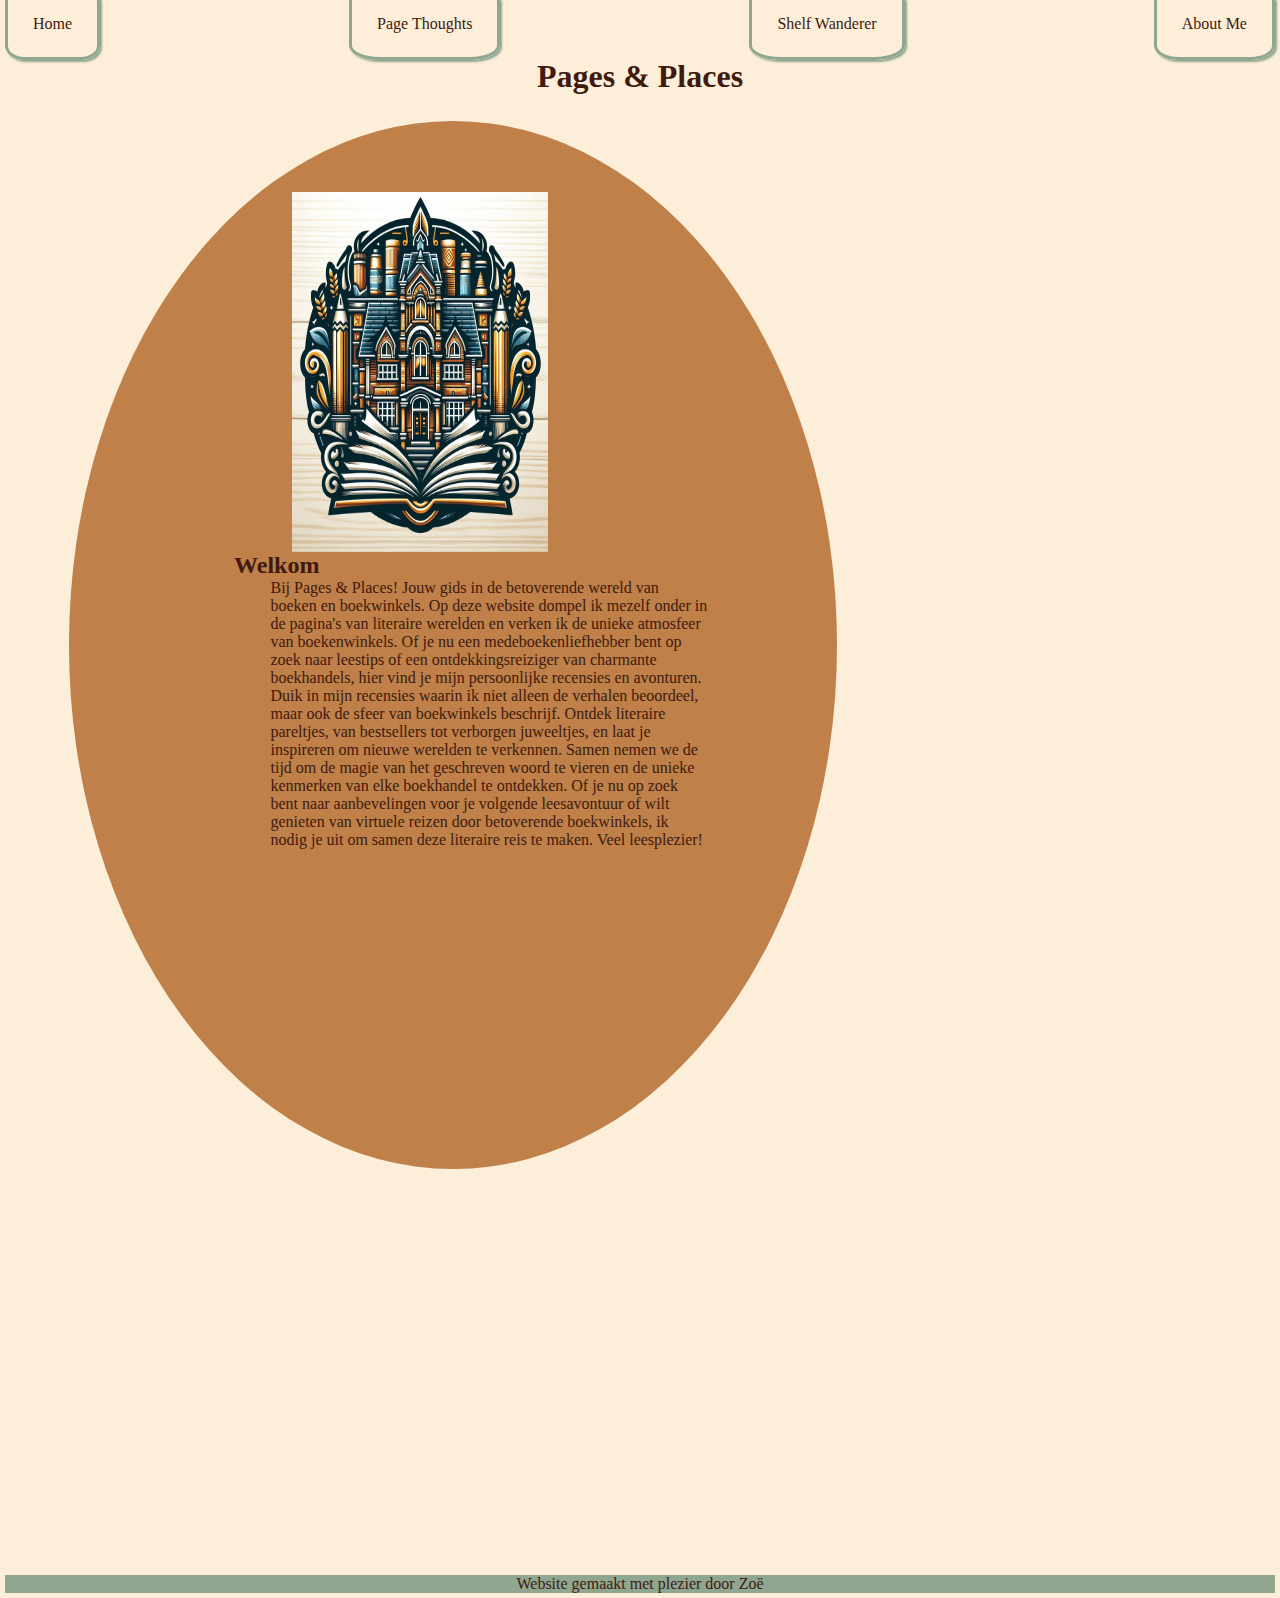
==== index.html @ fd738a2d "aanpassingen" ====
<!DOCTYPE html>
<html lang="nl">
<head>
    <meta charset="UTF-8">
    <meta name="viewport" content="width=device-width, initial-scale=1.0">
    <title>Pages&Places</title>
    <link rel="stylesheet" href="style.css">
</head>

<body>
    <header>
        <nav>
            <ul>
                <li><a href="index.html">Home</a></li> 
                <li><a href="page-thoughts.html">Page Thoughts</a></li>
                <li><a href="shelf-wanderer.html">Shelf Wanderer</a></li>
                <li><a href="about-me.html">About Me</a></li>
            </ul>
        </nav>
    </header>
    <main>
        <h1>Pages & Places</h1>
        <section>
            <div class="homepagina">
                <img src="images/logo-van-website.jpg" alt="Een opengeslagen boek met daarin een groot oud gebouw"> <!--bron van de foto is:binge image creator-->
                <h2>Welkom</h2>
                <p>Bij Pages & Places! Jouw gids in de betoverende wereld van boeken en boekwinkels. Op deze website dompel ik mezelf onder in de pagina's van literaire werelden en verken ik de unieke atmosfeer van boekenwinkels. Of je nu een medeboekenliefhebber bent op zoek naar leestips of een ontdekkingsreiziger van charmante boekhandels, hier vind je mijn persoonlijke recensies en avonturen.
                    Duik in mijn recensies waarin ik niet alleen de verhalen beoordeel, maar ook de sfeer van boekwinkels beschrijf. Ontdek literaire pareltjes, van bestsellers tot verborgen juweeltjes, en laat je inspireren om nieuwe werelden te verkennen.
                    Samen nemen we de tijd om de magie van het geschreven woord te vieren en de unieke kenmerken van elke boekhandel te ontdekken. Of je nu op zoek bent naar aanbevelingen voor je volgende leesavontuur of wilt genieten van virtuele reizen door betoverende boekwinkels, ik nodig je uit om samen deze literaire reis te maken. Veel leesplezier!
                </p> <!--bron van de tekst is: https://chat.openai.com-->
            </div>
        </section>
    </main>
 <footer>
        <p>Website gemaakt met plezier door Zoë</p>
    </footer>

</body>
</html>
---- style.css ----
* {
    margin: 0;
    padding: 0;
    box-sizing: border-box;
}


body {
    background: #fceed8;
    color: #401A0D;
    font-family: american typewriter;
    font-size: medium;
    border: 5px blue;
    padding: 5px;
    margin-top: 10px;
    border-radius: 100px;
}

h1 {
    display: flex;
    justify-content: center;
    border-radius: 15px;
    color: #401A0D;
    margin-top: 2%;
    background: #fceed8;
}
img {
    max-width: 100%;
}

li {
    color: #401A0D;
}

nav ul {
    display: flex;
    color: #BF8049;
    border-radius: 25%;
    flex-direction: row;
    justify-content: space-between;
}

nav ul li {
    background-color: #f4debbc9;
    color: #401A0D;
    list-style-type: none;
}

nav li img {
    width: 150px;
    height: 150px;
}

nav a {
    border: solid #8FA690;
    background-color: #fceed8;
    border-radius: 20%;
    padding: 25px;
    transition: background-color 350ms ease; /*notitie*/
    box-shadow: 2px 2px 2px #8FA690;
    list-style-type: none;
    text-decoration: none;
    color: #401A0D;
}

nav a:hover {
    background-color: #8FA690;
}

main img {
    width: 400px;
    height: 500px;
}

footer {
    background-color: #8FA690;
    color: #401A0D;
    display: flex;
    justify-content: center;
    margin-top: 30%;
}

head title {
    text-align: center;
}

main img {
    background-color: white;
    display: flex;
    justify-content: space-around;
}

section {
    background: #fceed8;
    border: 10px black;
    display: flex;
    justify-content: space-between;
}

section div {
    padding: 20px;
    width: 60vw;
    margin-top: 2%;
    margin-inline: 3%;
    margin-bottom: 2%;
    border-radius: 25%;
}

.links {
    background: rgb(2, 2, 66);
    color: white;
    border-radius: 7%;
}

.rechts {
    background: rgba(215, 66, 66, 0.79);
    color: black;
    border-radius: 7%;
}

.mooie {
    background: rgba(128, 0, 128, 0.785);
    color: white;
    border-radius: 7%;
}

.vinterland {
    background: whitesmoke;
    color: black;
    border-radius: 7%;
}

.hpstone {
    background: lightgray;
    border-radius: 7%;
}

.muggenland {
    background: #b1cdb2;
    border-radius: 7%;
}

.volwassenwordenisoptioneel {
    background: rgb(242, 156, 147);
    border-radius: 7%;
}

.gonegirl {
    background: rgb(248, 121, 31);
    border-radius: 7%;
}

.grumpus {
    background: rgba(240, 43, 43, 0.805);
    border-radius: 7%;
    color: black;
}

.angstigemensen {
    background: rgb(82, 188, 249);
    border-radius: 7%;
}

.chamberofsecrets {
    background: rgba(6, 124, 6, 0.738);
    border-radius: 7%;
    color: black;
}

.genderswapped {
    background: rgb(195, 228, 249);
    border-radius: 7%;
}

.homepagina {
    flex-flow: wrap;
    align-items: center;
    justify-content: center;
    background-color: #BF8049;
    color: #401A0D;
    border-radius: 100%;
    margin-left: 5%;
    padding-bottom: 20em;   
}

.homepagina img {
    width: 20vw;
    height: 40vh;
    display: flex;
    align-items: center;
    margin-left: 28%;
    margin-top: 7%;
}

.homepagina p {
    margin-left: 25%;
    margin-right: 15%;
}

.homepagina h2 {
    margin-left: 20%;
}

.button {
    font-size: 1.1em;
    font-family: arial;
    color:  beige;
    padding: 0.5em;
    border: 2px solid  #401A0D;
    border-radius: 0.3em;
    text-decoration: none;
    background-color:  #401A0D;
    margin-left: 60px;
    transition: all 800ms ease; /* PROPERTY DURATION EFFECT */
}
  
.button:hover {
    background:  #F2E8C9;
    color:  #401A0D;
    border-color:  #F2E8C9;
    border-bottom-color:  #F2E8C9;
}
  
.coolman {
    display: flexbox; /*ik heb hier flexbox gebruikt zodat de tekst mooi in het blokje zou passen, met alleen flex ging de tekst uit de box*/
    background-color: #8FA690; /*kleur van het blokje*/
    padding: 60px; /*dit zorgt ervoor dat het bruine blokje om de tekst heen groter wordt*/
    margin-top: 7%;
}

.coolman h2 {
    margin-top: 20px;
    margin-left: 100px;
}

.coolman img {
    margin-right: 50px;
    margin-left: 120px;
}

.coolman p {
    margin-right: 200px;
    margin-left: 100px;
}

.openingtekst {
    display: flex;
    margin-top: 2%;
    margin-bottom: 8%;
}

.titelpaginawinkels {
    margin-top: 5%;
}

.de-kleine-titel {
    display: flex;
    justify-content: center;
    margin-bottom: 5%;
    margin-top: 5%;
}

.hatchards {
    color: whitesmoke;
    background: #401A0D;
    border: double;
    margin-bottom: 7%;
    margin-top: 7%;
}

.teksthatchards {
    margin-left: 100px;
    margin-right: 100px;
    margin-top: 5px;
    margin-bottom: 20px;
}

.fotohatchards {
    margin-left: 100px;
    margin-right: 100px;
    margin-top: 20px;
}

.titelhatchards {
    margin-left: 100px;
    margin-right: 100px;
    margin-top: 15px;
}
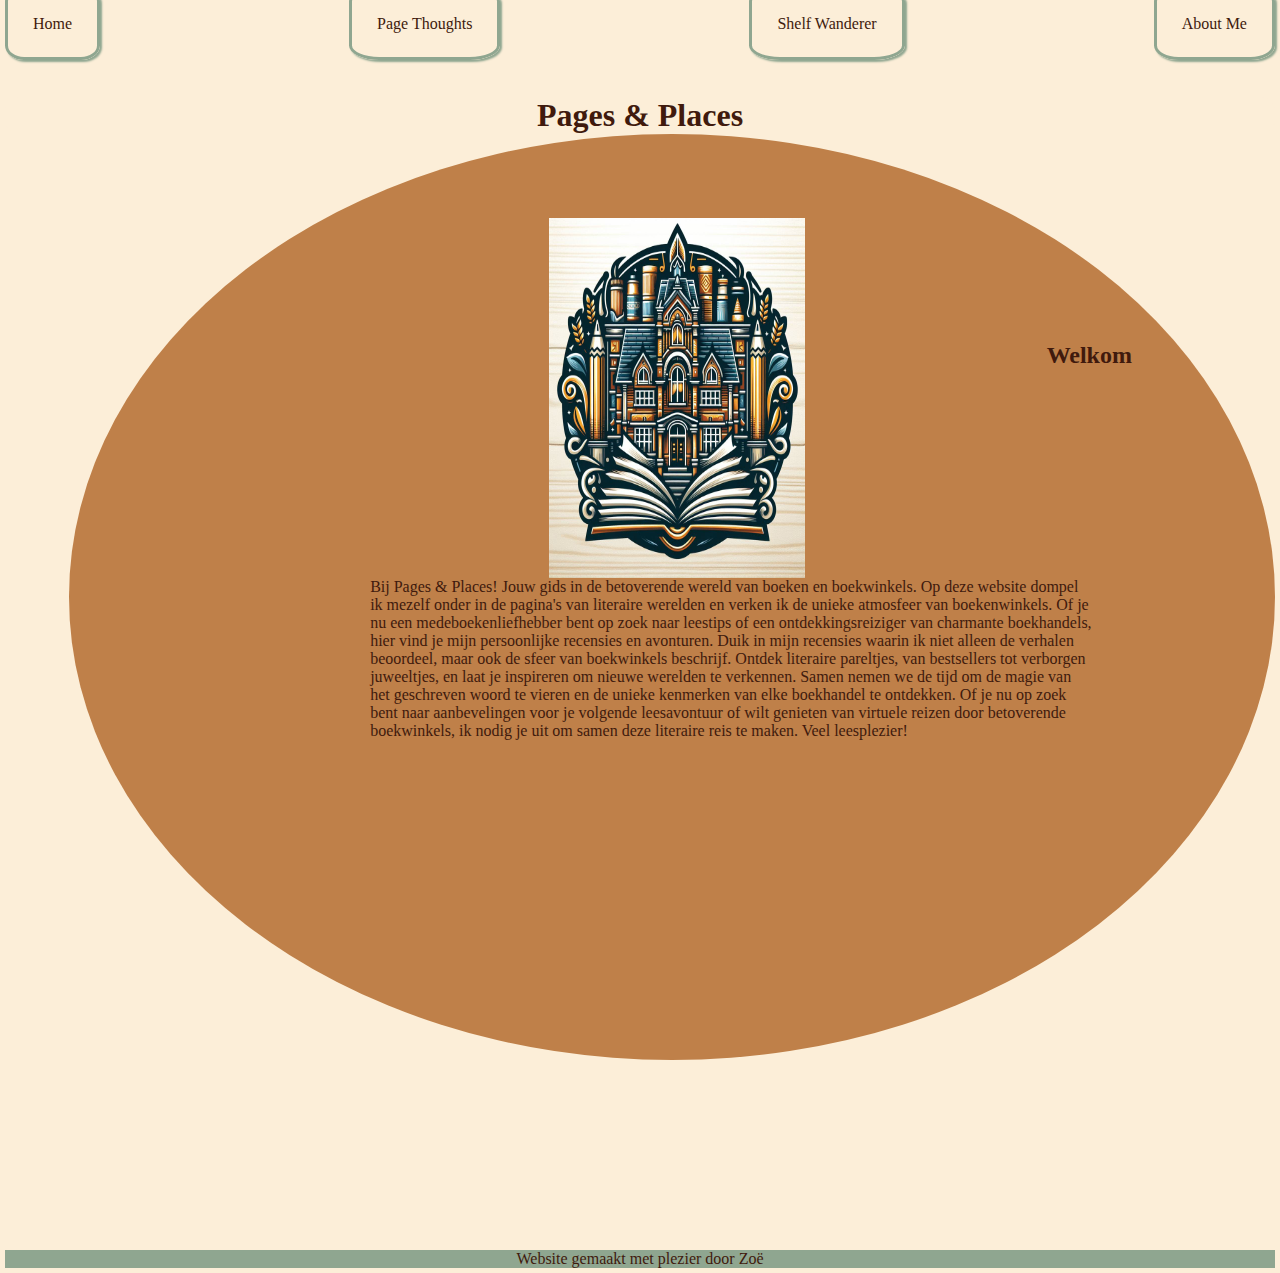
==== commit f276a821: "changes" ====
--- a/index.html
+++ b/index.html
@@ -27,11 +27,11 @@
                 <p>Bij Pages & Places! Jouw gids in de betoverende wereld van boeken en boekwinkels. Op deze website dompel ik mezelf onder in de pagina's van literaire werelden en verken ik de unieke atmosfeer van boekenwinkels. Of je nu een medeboekenliefhebber bent op zoek naar leestips of een ontdekkingsreiziger van charmante boekhandels, hier vind je mijn persoonlijke recensies en avonturen.
                     Duik in mijn recensies waarin ik niet alleen de verhalen beoordeel, maar ook de sfeer van boekwinkels beschrijf. Ontdek literaire pareltjes, van bestsellers tot verborgen juweeltjes, en laat je inspireren om nieuwe werelden te verkennen.
                     Samen nemen we de tijd om de magie van het geschreven woord te vieren en de unieke kenmerken van elke boekhandel te ontdekken. Of je nu op zoek bent naar aanbevelingen voor je volgende leesavontuur of wilt genieten van virtuele reizen door betoverende boekwinkels, ik nodig je uit om samen deze literaire reis te maken. Veel leesplezier!
-                </p> <!--bron van de tekst is: https://chat.openai.com-->
+                </p> <!--bron van de tekst is: https://chat.openai.com -->
             </div>
         </section>
     </main>
- <footer>
+    <footer>
         <p>Website gemaakt met plezier door Zoë</p>
     </footer>
 
--- a/style.css
+++ b/style.css
@@ -21,7 +21,7 @@
     justify-content: center;
     border-radius: 15px;
     color: #401A0D;
-    margin-top: 2%;
+    margin-top: 5%;
     background: #fceed8;
 }
 img {
@@ -77,7 +77,7 @@
     color: #401A0D;
     display: flex;
     justify-content: center;
-    margin-top: 30%;
+    margin-top: 15%;
 }
 
 head title {
@@ -93,19 +93,34 @@
 section {
     background: #fceed8;
     border: 10px black;
-    display: flex;
-    justify-content: space-between;
-}
-
-section div {
+}
+
+div section {
+    display: flex;
     padding: 20px;
-    width: 60vw;
+    width: 30vw;
     margin-top: 2%;
     margin-inline: 3%;
     margin-bottom: 2%;
     border-radius: 25%;
-}
-
+    flex-wrap: wrap;
+}
+
+div {
+    display: flex;
+    flex-wrap: nowrap;
+}
+
+div section img {
+    margin-top: 20px;
+    margin-bottom: 20px;
+}
+
+div section:nth-child(3) h2{
+    color: red;
+    margin-top: -20px;
+
+}
 .links {
     background: rgb(2, 2, 66);
     color: white;
@@ -222,7 +237,7 @@
 }
   
 .coolman {
-    display: flexbox; /*ik heb hier flexbox gebruikt zodat de tekst mooi in het blokje zou passen, met alleen flex ging de tekst uit de box*/
+    display: flex;
     background-color: #8FA690; /*kleur van het blokje*/
     padding: 60px; /*dit zorgt ervoor dat het bruine blokje om de tekst heen groter wordt*/
     margin-top: 7%;
@@ -249,13 +264,9 @@
     margin-bottom: 8%;
 }
 
-.titelpaginawinkels {
-    margin-top: 5%;
-}
-
 .de-kleine-titel {
     display: flex;
-    justify-content: center;
+    justify-content: flex-start;
     margin-bottom: 5%;
     margin-top: 5%;
 }
@@ -285,4 +296,19 @@
     margin-left: 100px;
     margin-right: 100px;
     margin-top: 15px;
+}
+
+.waterstones img {
+    width: 650px;
+}
+
+.zwolle img {
+    width: 900px;
+}
+
+.steden {
+    display: flex;
+    justify-content: center;
+    margin-top: 10%;
+    margin-bottom: 5%;
 }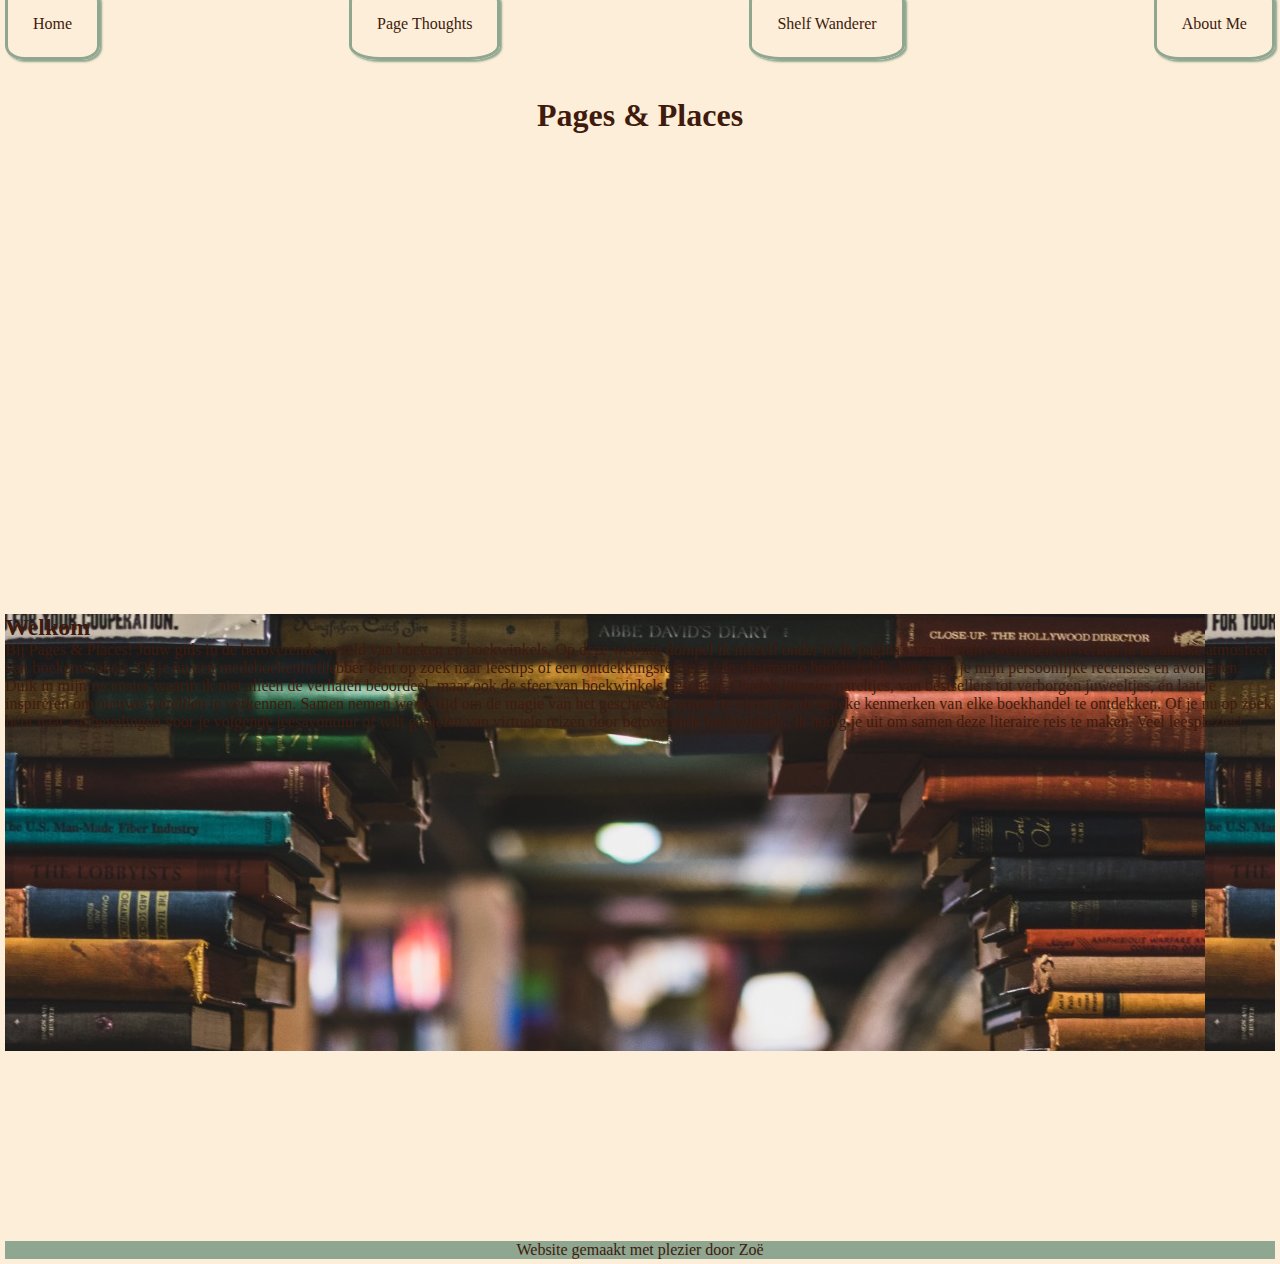
==== commit b9f7dad4: "changes" ====
--- a/index.html
+++ b/index.html
@@ -22,7 +22,6 @@
         <h1>Pages & Places</h1>
         <section>
             <div class="homepagina">
-                <img src="images/logo-van-website.jpg" alt="Een opengeslagen boek met daarin een groot oud gebouw"> <!--bron van de foto is:binge image creator-->
                 <h2>Welkom</h2>
                 <p>Bij Pages & Places! Jouw gids in de betoverende wereld van boeken en boekwinkels. Op deze website dompel ik mezelf onder in de pagina's van literaire werelden en verken ik de unieke atmosfeer van boekenwinkels. Of je nu een medeboekenliefhebber bent op zoek naar leestips of een ontdekkingsreiziger van charmante boekhandels, hier vind je mijn persoonlijke recensies en avonturen.
                     Duik in mijn recensies waarin ik niet alleen de verhalen beoordeel, maar ook de sfeer van boekwinkels beschrijf. Ontdek literaire pareltjes, van bestsellers tot verborgen juweeltjes, en laat je inspireren om nieuwe werelden te verkennen.
--- a/style.css
+++ b/style.css
@@ -13,7 +13,6 @@
     border: 5px blue;
     padding: 5px;
     margin-top: 10px;
-    border-radius: 100px;
 }
 
 h1 {
@@ -97,6 +96,7 @@
 
 div section {
     display: flex;
+    align-content: flex-start;
     padding: 20px;
     width: 30vw;
     margin-top: 2%;
@@ -116,11 +116,6 @@
     margin-bottom: 20px;
 }
 
-div section:nth-child(3) h2{
-    color: red;
-    margin-top: -20px;
-
-}
 .links {
     background: rgb(2, 2, 66);
     color: white;
@@ -188,32 +183,13 @@
 }
 
 .homepagina {
-    flex-flow: wrap;
+    display: flex;
     align-items: center;
-    justify-content: center;
-    background-color: #BF8049;
-    color: #401A0D;
-    border-radius: 100%;
-    margin-left: 5%;
+    color: #401A0D;
     padding-bottom: 20em;   
-}
-
-.homepagina img {
-    width: 20vw;
-    height: 40vh;
-    display: flex;
-    align-items: center;
-    margin-left: 28%;
-    margin-top: 7%;
-}
-
-.homepagina p {
-    margin-left: 25%;
-    margin-right: 15%;
-}
-
-.homepagina h2 {
-    margin-left: 20%;
+    flex-wrap: wrap;
+    margin-top: 30em;
+    background-image: url('images/achtergrond.jpeg');
 }
 
 .button {
@@ -238,24 +214,10 @@
   
 .coolman {
     display: flex;
+    flex-wrap: nowrap;
     background-color: #8FA690; /*kleur van het blokje*/
     padding: 60px; /*dit zorgt ervoor dat het bruine blokje om de tekst heen groter wordt*/
     margin-top: 7%;
-}
-
-.coolman h2 {
-    margin-top: 20px;
-    margin-left: 100px;
-}
-
-.coolman img {
-    margin-right: 50px;
-    margin-left: 120px;
-}
-
-.coolman p {
-    margin-right: 200px;
-    margin-left: 100px;
 }
 
 .openingtekst {
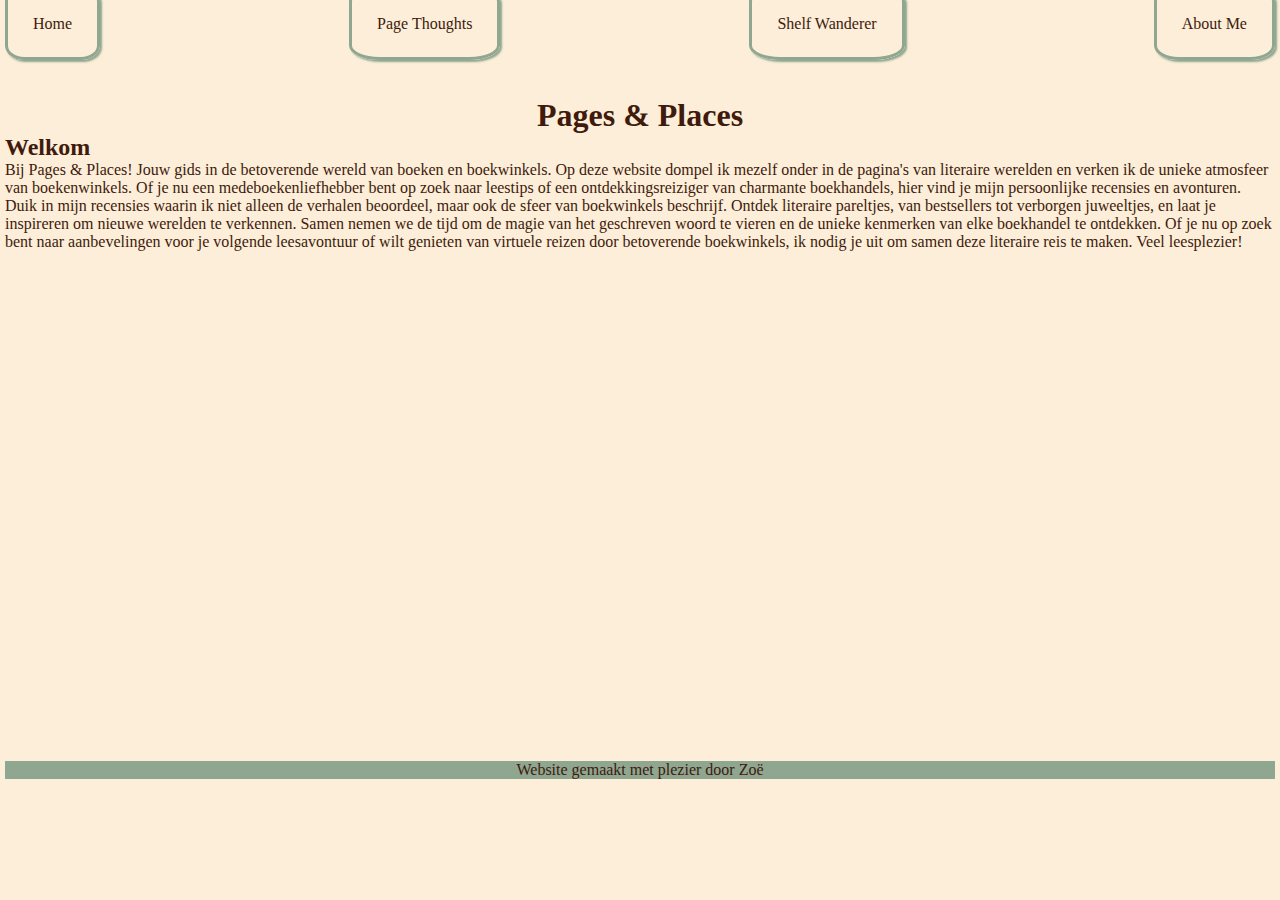
==== commit 589d4192: "tekst" ====
--- a/index.html
+++ b/index.html
@@ -23,9 +23,15 @@
         <section>
             <div class="homepagina">
                 <h2>Welkom</h2>
-                <p>Bij Pages & Places! Jouw gids in de betoverende wereld van boeken en boekwinkels. Op deze website dompel ik mezelf onder in de pagina's van literaire werelden en verken ik de unieke atmosfeer van boekenwinkels. Of je nu een medeboekenliefhebber bent op zoek naar leestips of een ontdekkingsreiziger van charmante boekhandels, hier vind je mijn persoonlijke recensies en avonturen.
-                    Duik in mijn recensies waarin ik niet alleen de verhalen beoordeel, maar ook de sfeer van boekwinkels beschrijf. Ontdek literaire pareltjes, van bestsellers tot verborgen juweeltjes, en laat je inspireren om nieuwe werelden te verkennen.
-                    Samen nemen we de tijd om de magie van het geschreven woord te vieren en de unieke kenmerken van elke boekhandel te ontdekken. Of je nu op zoek bent naar aanbevelingen voor je volgende leesavontuur of wilt genieten van virtuele reizen door betoverende boekwinkels, ik nodig je uit om samen deze literaire reis te maken. Veel leesplezier!
+                <p>Bij Pages & Places! Jouw gids in de betoverende wereld van boeken en boekwinkels. Op deze website dompel ik mezelf 
+                    onder in de pagina's van literaire werelden en verken ik de unieke atmosfeer van boekenwinkels. Of je nu een 
+                    medeboekenliefhebber bent op zoek naar leestips of een ontdekkingsreiziger van charmante boekhandels, hier vind je 
+                    mijn persoonlijke recensies en avonturen. Duik in mijn recensies waarin ik niet alleen de verhalen beoordeel, maar 
+                    ook de sfeer van boekwinkels beschrijf. Ontdek literaire pareltjes, van bestsellers tot verborgen juweeltjes, en 
+                    laat je inspireren om nieuwe werelden te verkennen. Samen nemen we de tijd om de magie van het geschreven woord te 
+                    vieren en de unieke kenmerken van elke boekhandel te ontdekken. Of je nu op zoek bent naar aanbevelingen voor je 
+                    volgende leesavontuur of wilt genieten van virtuele reizen door betoverende boekwinkels, ik nodig je uit om samen 
+                    deze literaire reis te maken. Veel leesplezier!
                 </p> <!--bron van de tekst is: https://chat.openai.com -->
             </div>
         </section>
--- a/style.css
+++ b/style.css
@@ -188,8 +188,6 @@
     color: #401A0D;
     padding-bottom: 20em;   
     flex-wrap: wrap;
-    margin-top: 30em;
-    background-image: url('images/achtergrond.jpeg');
 }
 
 .button {
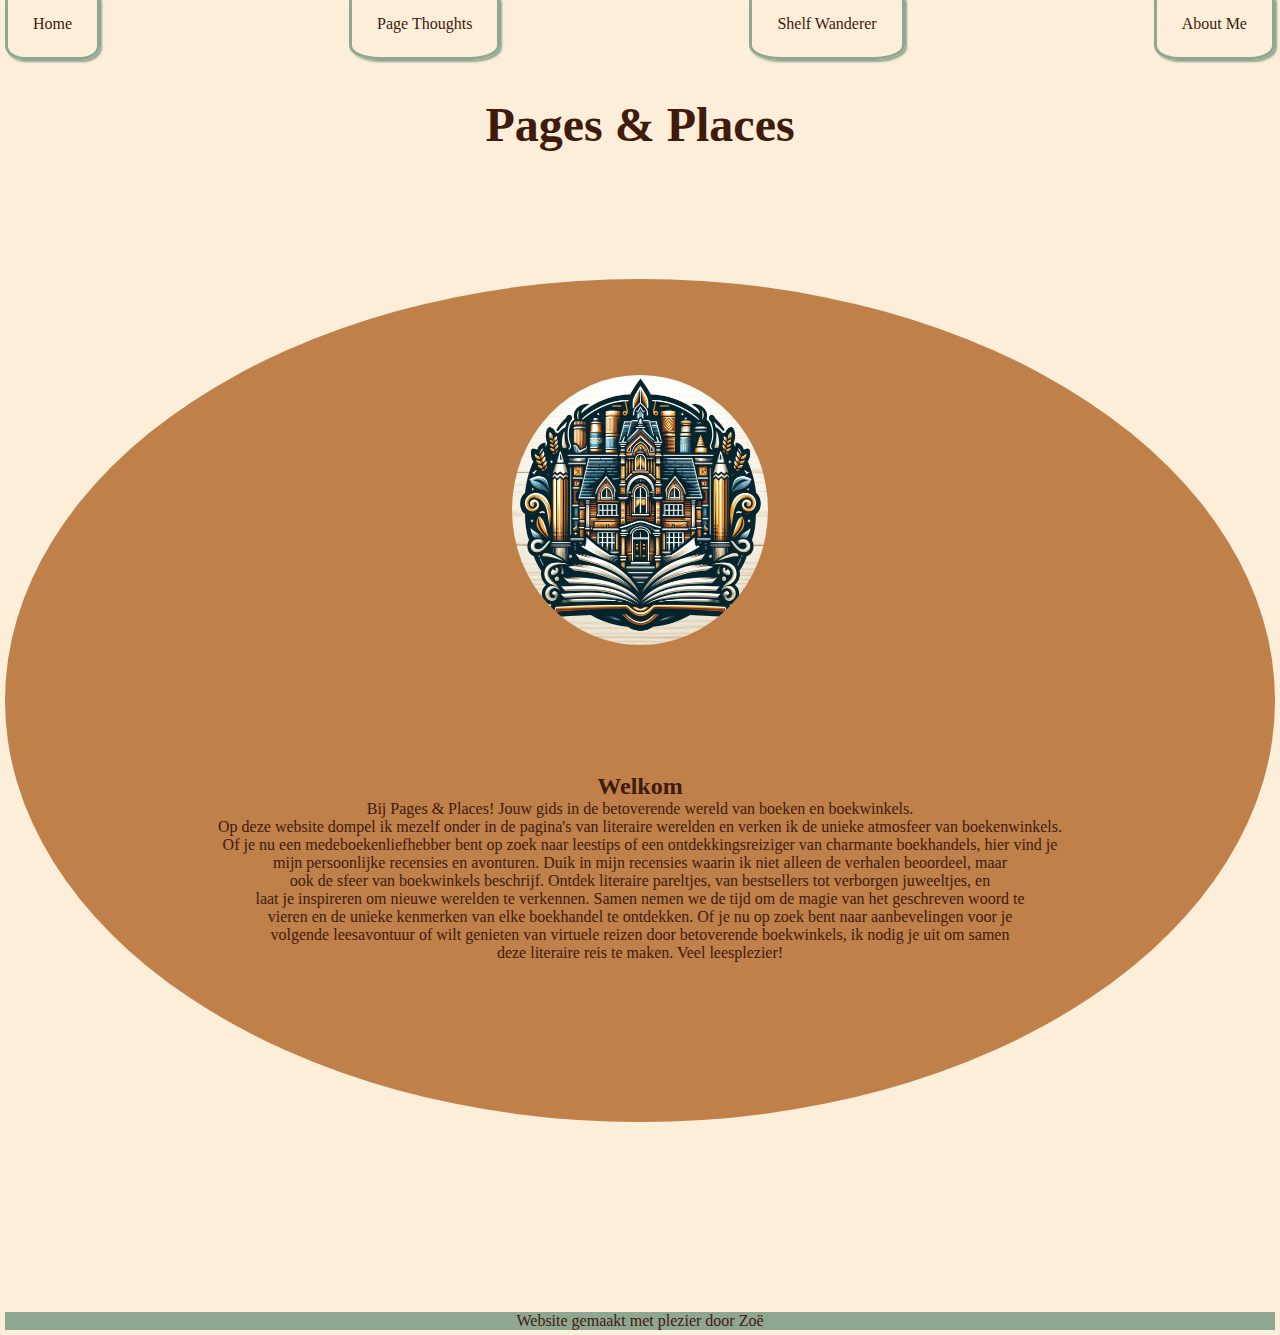
==== commit aec14f90: "aanpassingen" ====
--- a/index.html
+++ b/index.html
@@ -22,17 +22,18 @@
         <h1>Pages & Places</h1>
         <section>
             <div class="homepagina">
+                <img src="images/logo-van-website.jpg" alt=""> <!-- de bron van de foto's zijn: unsplash.com -->
                 <h2>Welkom</h2>
-                <p>Bij Pages & Places! Jouw gids in de betoverende wereld van boeken en boekwinkels. Op deze website dompel ik mezelf 
-                    onder in de pagina's van literaire werelden en verken ik de unieke atmosfeer van boekenwinkels. Of je nu een 
-                    medeboekenliefhebber bent op zoek naar leestips of een ontdekkingsreiziger van charmante boekhandels, hier vind je 
-                    mijn persoonlijke recensies en avonturen. Duik in mijn recensies waarin ik niet alleen de verhalen beoordeel, maar 
-                    ook de sfeer van boekwinkels beschrijf. Ontdek literaire pareltjes, van bestsellers tot verborgen juweeltjes, en 
-                    laat je inspireren om nieuwe werelden te verkennen. Samen nemen we de tijd om de magie van het geschreven woord te 
-                    vieren en de unieke kenmerken van elke boekhandel te ontdekken. Of je nu op zoek bent naar aanbevelingen voor je 
-                    volgende leesavontuur of wilt genieten van virtuele reizen door betoverende boekwinkels, ik nodig je uit om samen 
-                    deze literaire reis te maken. Veel leesplezier!
-                </p> <!--bron van de tekst is: https://chat.openai.com -->
+                <p>Bij Pages & Places! Jouw gids in de betoverende wereld van boeken en boekwinkels. </p>
+                <p>Op deze website dompel ik mezelf onder in de pagina's van literaire werelden en verken ik de unieke atmosfeer van boekenwinkels.</p> 
+                <p>Of je nu een medeboekenliefhebber bent op zoek naar leestips of een ontdekkingsreiziger van charmante boekhandels, hier vind je </p>
+                <p>  mijn persoonlijke recensies en avonturen. Duik in mijn recensies waarin ik niet alleen de verhalen beoordeel, maar</p>
+                <p>ook de sfeer van boekwinkels beschrijf. Ontdek literaire pareltjes, van bestsellers tot verborgen juweeltjes, en</p>
+                <p>  laat je inspireren om nieuwe werelden te verkennen. Samen nemen we de tijd om de magie van het geschreven woord te</p>
+                <p> vieren en de unieke kenmerken van elke boekhandel te ontdekken. Of je nu op zoek bent naar aanbevelingen voor je</p>
+                <p>volgende leesavontuur of wilt genieten van virtuele reizen door betoverende boekwinkels, ik nodig je uit om samen</p>
+                <p>deze literaire reis te maken. Veel leesplezier!</p>
+                <!--bron van de tekst is: https://chat.openai.com -->
             </div>
         </section>
     </main>
--- a/style.css
+++ b/style.css
@@ -66,11 +66,6 @@
     background-color: #8FA690;
 }
 
-main img {
-    width: 400px;
-    height: 500px;
-}
-
 footer {
     background-color: #8FA690;
     color: #401A0D;
@@ -186,28 +181,20 @@
     display: flex;
     align-items: center;
     color: #401A0D;
-    padding-bottom: 20em;   
+    padding-bottom: 10em;   
     flex-wrap: wrap;
-}
-
-.button {
-    font-size: 1.1em;
-    font-family: arial;
-    color:  beige;
-    padding: 0.5em;
-    border: 2px solid  #401A0D;
-    border-radius: 0.3em;
-    text-decoration: none;
-    background-color:  #401A0D;
-    margin-left: 60px;
-    transition: all 800ms ease; /* PROPERTY DURATION EFFECT */
-}
-  
-.button:hover {
-    background:  #F2E8C9;
-    color:  #401A0D;
-    border-color:  #F2E8C9;
-    border-bottom-color:  #F2E8C9;
+    flex-direction: column;
+    background-color: #BF8049;
+    border-radius: 60%;
+    margin-top: 10%;
+}
+
+.homepagina img {
+    border-radius: 50%;
+    width: 20vw;
+    height: 30vh;
+    margin-top: 6em;
+    margin-bottom: 8em;
 }
   
 .coolman {
@@ -218,57 +205,33 @@
     margin-top: 7%;
 }
 
-.openingtekst {
-    display: flex;
-    margin-top: 2%;
-    margin-bottom: 8%;
-}
-
-.de-kleine-titel {
-    display: flex;
-    justify-content: flex-start;
-    margin-bottom: 5%;
-    margin-top: 5%;
-}
-
-.hatchards {
-    color: whitesmoke;
-    background: #401A0D;
+.vakken {
+    color: #401A0D;
+    background: #8fa690cf;
     border: double;
     margin-bottom: 7%;
     margin-top: 7%;
-}
-
-.teksthatchards {
-    margin-left: 100px;
-    margin-right: 100px;
-    margin-top: 5px;
-    margin-bottom: 20px;
-}
-
-.fotohatchards {
-    margin-left: 100px;
-    margin-right: 100px;
-    margin-top: 20px;
-}
-
-.titelhatchards {
-    margin-left: 100px;
-    margin-right: 100px;
-    margin-top: 15px;
-}
-
-.waterstones img {
-    width: 650px;
-}
-
-.zwolle img {
-    width: 900px;
-}
-
-.steden {
-    display: flex;
-    justify-content: center;
-    margin-top: 10%;
-    margin-bottom: 5%;
+    display: flex;
+    flex-direction: column;
+    padding-top: 2%;
+    padding-bottom: 2%;
+}
+
+.winkels h2 {
+    display: flex;
+    justify-content: center;
+    background-color: #8FA690;
+    padding-top: 1%;
+    padding-bottom: 1%;
+    margin-top: 7%;
+}
+
+.winkels p {
+    display: flex;
+    justify-content: center;
+}
+
+h1 {
+    font-size: 3em;
+    margin-bottom: 6%;
 }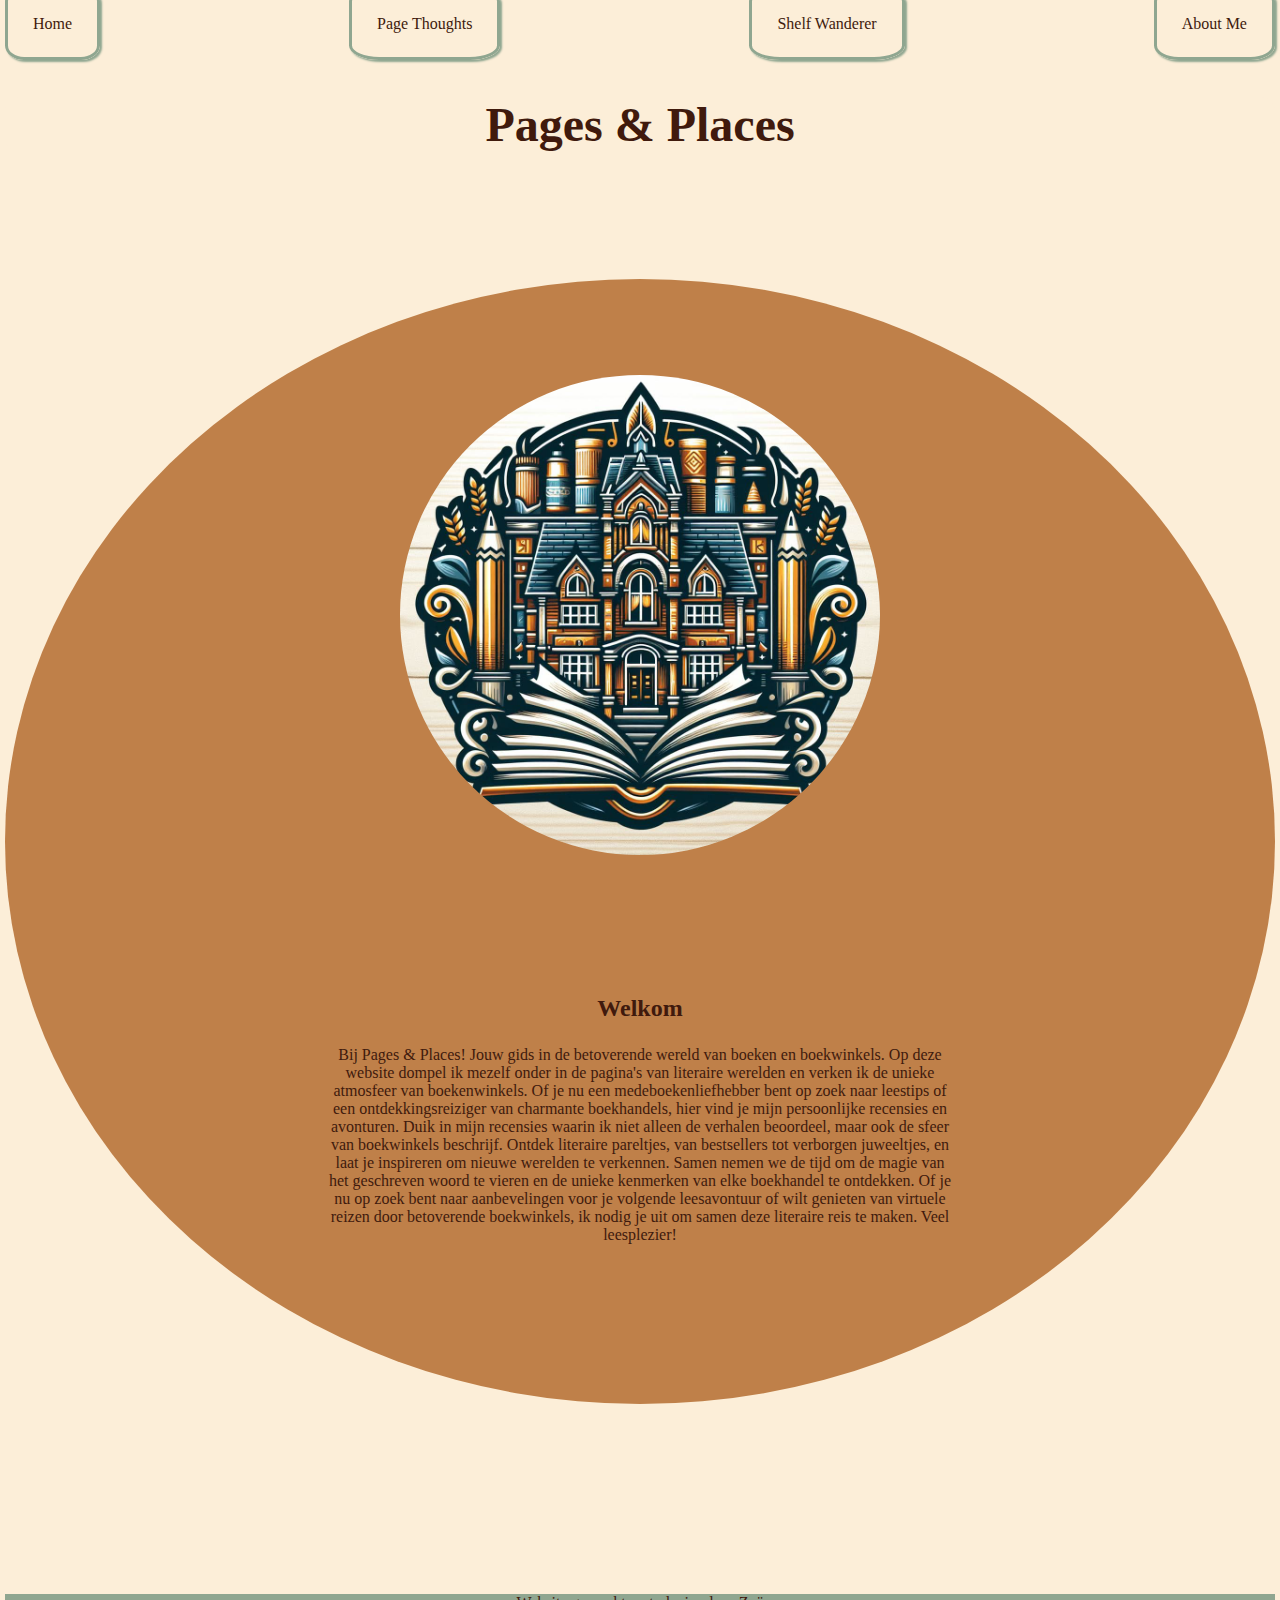
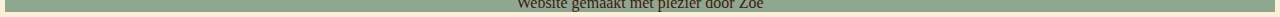
==== commit 29c94fd5: "aanpassingen" ====
--- a/index.html
+++ b/index.html
@@ -20,21 +20,19 @@
     </header>
     <main>
         <h1>Pages & Places</h1>
-        <section>
-            <div class="homepagina">
-                <img src="images/logo-van-website.jpg" alt=""> <!-- de bron van de foto's zijn: unsplash.com -->
+        <section class="homepagina">
+                <img src="images/logo-van-website.jpg" alt="een opengeslagen boek met een groot oud huis in het midden, geillustreerd"> <!-- de bron van de foto's zijn: unsplash.com -->
                 <h2>Welkom</h2>
-                <p>Bij Pages & Places! Jouw gids in de betoverende wereld van boeken en boekwinkels. </p>
-                <p>Op deze website dompel ik mezelf onder in de pagina's van literaire werelden en verken ik de unieke atmosfeer van boekenwinkels.</p> 
-                <p>Of je nu een medeboekenliefhebber bent op zoek naar leestips of een ontdekkingsreiziger van charmante boekhandels, hier vind je </p>
-                <p>  mijn persoonlijke recensies en avonturen. Duik in mijn recensies waarin ik niet alleen de verhalen beoordeel, maar</p>
-                <p>ook de sfeer van boekwinkels beschrijf. Ontdek literaire pareltjes, van bestsellers tot verborgen juweeltjes, en</p>
-                <p>  laat je inspireren om nieuwe werelden te verkennen. Samen nemen we de tijd om de magie van het geschreven woord te</p>
-                <p> vieren en de unieke kenmerken van elke boekhandel te ontdekken. Of je nu op zoek bent naar aanbevelingen voor je</p>
-                <p>volgende leesavontuur of wilt genieten van virtuele reizen door betoverende boekwinkels, ik nodig je uit om samen</p>
-                <p>deze literaire reis te maken. Veel leesplezier!</p>
+                <p>Bij Pages & Places! Jouw gids in de betoverende wereld van boeken en boekwinkels.
+                Op deze website dompel ik mezelf onder in de pagina's van literaire werelden en verken ik de unieke atmosfeer van boekenwinkels. 
+                Of je nu een medeboekenliefhebber bent op zoek naar leestips of een ontdekkingsreiziger van charmante boekhandels, hier vind je
+                mijn persoonlijke recensies en avonturen. Duik in mijn recensies waarin ik niet alleen de verhalen beoordeel, maar
+                ook de sfeer van boekwinkels beschrijf. Ontdek literaire pareltjes, van bestsellers tot verborgen juweeltjes, en
+                laat je inspireren om nieuwe werelden te verkennen. Samen nemen we de tijd om de magie van het geschreven woord te
+                vieren en de unieke kenmerken van elke boekhandel te ontdekken. Of je nu op zoek bent naar aanbevelingen voor je
+                volgende leesavontuur of wilt genieten van virtuele reizen door betoverende boekwinkels, ik nodig je uit om samen
+                deze literaire reis te maken. Veel leesplezier!</p>
                 <!--bron van de tekst is: https://chat.openai.com -->
-            </div>
         </section>
     </main>
     <footer>
--- a/style.css
+++ b/style.css
@@ -22,6 +22,8 @@
     color: #401A0D;
     margin-top: 5%;
     background: #fceed8;
+    font-size: 3em;
+    margin-bottom: 5%;
 }
 img {
     max-width: 100%;
@@ -99,11 +101,13 @@
     margin-bottom: 2%;
     border-radius: 25%;
     flex-wrap: wrap;
+    flex-direction: column;
 }
 
 div {
     display: flex;
     flex-wrap: nowrap;
+    align-items: flex-start;
 }
 
 div section img {
@@ -189,22 +193,32 @@
     margin-top: 10%;
 }
 
+.homepagina p{
+    margin: 0em 20em;
+    text-align: center;
+}
+
 .homepagina img {
+    width: 30em;
     border-radius: 50%;
-    width: 20vw;
-    height: 30vh;
     margin-top: 6em;
     margin-bottom: 8em;
 }
   
 .coolman {
     display: flex;
-    flex-wrap: nowrap;
+    flex-direction: column;
+    align-items: center;
     background-color: #8FA690; /*kleur van het blokje*/
     padding: 60px; /*dit zorgt ervoor dat het bruine blokje om de tekst heen groter wordt*/
     margin-top: 7%;
 }
 
+.coolman img {
+    width: 37vw;
+    height: 80vh;
+    border-radius: 50%;
+}
 .vakken {
     color: #401A0D;
     background: #8fa690cf;
@@ -215,6 +229,10 @@
     flex-direction: column;
     padding-top: 2%;
     padding-bottom: 2%;
+}
+
+.vakken h4+p{
+    text-align: center;
 }
 
 .winkels h2 {
@@ -224,14 +242,22 @@
     padding-top: 1%;
     padding-bottom: 1%;
     margin-top: 7%;
-}
-
-.winkels p {
-    display: flex;
-    justify-content: center;
-}
-
-h1 {
-    font-size: 3em;
-    margin-bottom: 6%;
+    font-size: 2em;
+}
+
+.winkels p{
+    text-align: center;
+    margin: 1em;
+}
+
+h4 {
+    margin-left: auto;
+    margin-right: auto;
+    font-size: 1.5em;
+    margin-top: 0.7em;
+}
+
+h2 {
+    margin-top: 0.5em;
+    margin-bottom: 1em;
 }